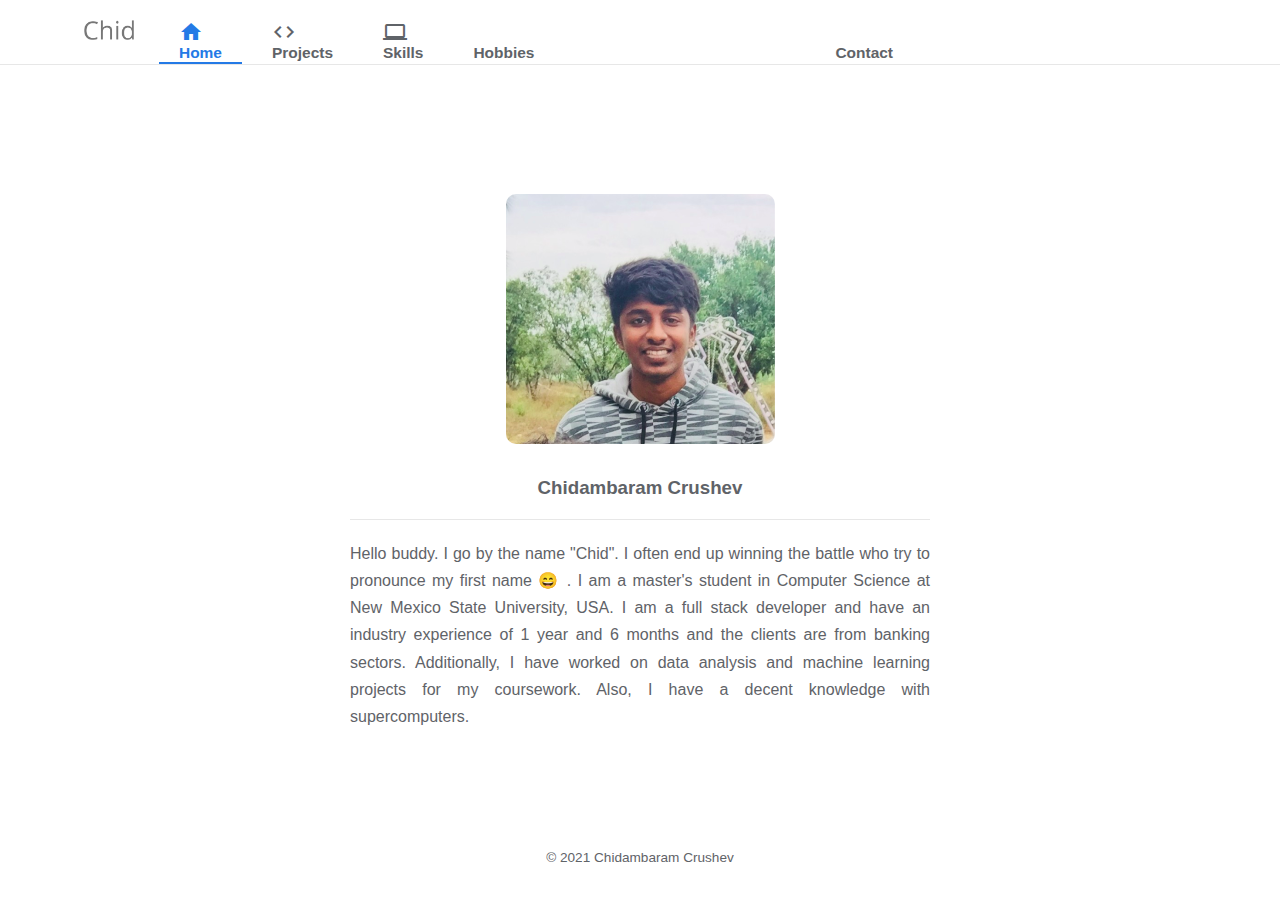
==== index.html @ 9d218151 "Intial Dev Commit" ====
<!DOCTYPE html>
<html lang="en">

<head>
    <meta charset="UTF-8">
    <meta name="viewport" content="width=device-width, initial-scale=1.0">
    <title>Home</title>
    <link rel='stylesheet' href='css/styles.css' />
    <link href="https://fonts.googleapis.com/icon?family=Material+Icons" rel="stylesheet">
    <link rel="icon" href="img/tab-logo.png">
    <script src="https://ajax.googleapis.com/ajax/libs/jquery/3.6.0/jquery.min.js"></script>
    <script src="js/script.js"></script>
</head>

<body>
    <div class="body">

        <header class="header-container">
            <navbar class="navbar-container">
                <div class="navbar-items1"><a href="index.html"><img src="img/logo.png" alt="Logo"></a></div>
                <div class="navbar-items2" id="navbar-items2">
                    <button class="close-button">
                        <span class="material-icons">close</span>
                    </button>
                    <a class="page-links items is-active" href="index.html"><span class="material-icons">home</span>
                        Home</a>
                    <a class="page-links items" href="project.html"><span class="material-icons">code</span>
                        Projects</a>
                    <a class="page-links items" href="skillset.html"><span class="material-icons">computer</span>
                        Skills</a>
                    <a class="page-links items" href="hobbies.html"><span class="material-icons">sports_soccer</span>
                        Hobbies</a>
                    <a class="page-links items" href="contact.html"><span class="material-icons">contact_page</span>
                        Contact</a>
                        <button class="dark-button"><span class="material-icons">dark_mode</span></button>
                        <button class="light-button" hidden="hidden"><span class="material-icons">light_mode</span></button> 
                    </div>
                <div class="navbar-items3">
                    <button class="menu-button">
                        <span class="material-icons">menu</span>
                    </button>
                </div>
            </navbar>
        </header>
        <div class="body-container">

            <main class="content">
                <!-- You can have section and articles here -->
                <section class="profile-container">
                    <div class="profile-photo">
                        <img src="img/profile-photo.png" alt="Profile Picture">
                    </div>
                    <div class="profile-information">
                        <span class="infomation">
                            <span class="profile-header">
                                <h3>Chidambaram Crushev</h3>
                            </span>
                            <div class="content">
                                Hello buddy. I go by the name "Chid". I often end up winning the battle who try to
                                pronounce my first name <span> &#128516;</span> . I am a master's student in Computer
                                Science at New Mexico State University, USA.
                                I am a full stack developer and have an industry experience of 1 year and 6 months and
                                the clients are from banking sectors. Additionally, I have worked on
                                data analysis and machine learning projects for my coursework. Also, I have a decent
                                knowledge with supercomputers.
                            </div> 

                </section>
            </main>
        </div>
    </div>
    <footer class="footer-container">
        <div class="footer-text">
            © 2021 Chidambaram Crushev
        </div>
    </footer>
</body>

</html>
---- css/styles.css ----
/* Generic CSS - Applied to all pages */

* {
    box-sizing: border-box;
    margin: 0;
    padding: 0;
    font-family: "Google Sans", "Helvetica Neue", sans-serif;
    outline: none;
    background: var(--background-color);
    color: var(--color);
}

html {
    --background-color: #fff;
    --color: #5f6368;
    --link-color: #247ae6;
    --link-responsive-color: #868686;
    --link-hover-color: rgb(252, 252, 252);
    --border-color: #e7e7e7;
    --skills-color: #5f6368;
    --border-profile-container: 0.5px solid #f1f1f1;
    --link-background-responsive-color: rgb(212, 212, 212);
    --border-project-column: #e7e7e7;
    --skills-topleft-color: rgb(238, 253, 251);
    --skills-topright-color: rgb(253, 239, 246);
    --skills-bottomleft-color: rgb(255, 243, 240);
    --skills-bottomright-color: rgb(231, 239, 255);
}

.dark {
    --background-color: rgb(26, 26, 26);
    --color: #9c9c9c;
    --link-color: #3f9cf3;
    --border-color: #2c2c2c;
    --link-responsive-color: #313131;
    --link-background-responsive-color: rgb(214, 214, 214);
    --link-hover-color: rgb(252, 252, 252);
    --border-profile-container: none;
    --border-project-column: #2c2c2c;
    --skills-color: #2c2c2c;
    ;
    --skills-topleft-color: rgb(212, 252, 245);
    --skills-topright-color: rgb(253, 207, 230);
    --skills-bottomleft-color: rgb(253, 196, 131);
    --skills-bottomright-color: rgb(172, 187, 218);
}

.body {
    min-height: calc(100vh - 65px);
}

.navbar-items2 ul {
    display: flex;
}

.header-container {
    width: 100%;
    height: 65px;
    border-bottom: 1px solid var(--border-color);
}


.navbar-container {
    height: 100%;
    position: relative;
    width: 90%;
    display: flex;
    margin: 0 auto;
}

a {
    text-decoration: none;
}


.navbar-items1 {
    flex: 1;
    padding: 20px;
    font-weight: 600;
}

.navbar-items2 {
    flex: 4;
    justify-content: flex-end;
    font-size: 0.967rem;
    display: flex;
    font-weight: 600;
}

.items a {
    border-radius: 20px;
    border: 1px solid transparent;
    padding-left: 10px;
}

.items {
    padding: 20px;
    margin: 0 5px;
}

.navbar-items1 img {
    width: 50px;
}

.navbar-items3 {
    cursor: pointer;
}

.items:hover {
    cursor: pointer;
    border-bottom: 2px solid var(--link-color);
}

.items.is-active {
    color: var(--link-color);
    border-bottom: 2px solid var(--link-color);
}

.items.is-active .material-icons {
    color: var(--link-color);
}

.material-icons {
    font-family: 'Material Icons';
    font-weight: normal;
    font-style: normal;
    font-size: 24px;
    line-height: 1;
    letter-spacing: normal;
    text-transform: none;
    display: inline-block;
    white-space: nowrap;
    word-wrap: normal;
    direction: ltr;
    -webkit-font-feature-settings: 'liga';
    -webkit-font-smoothing: antialiased;
    vertical-align: middle;
}

.material-icons.dark-mode {
    padding: 20px;
    margin: 0 5px;
}

.footer-container {
    width: 100%;
    bottom: 0;
    left: 0;
    height: 50px;
    font-size: 0.85rem;
    margin: auto;
    text-align: center;
    padding-top: 15px;
}


.dark-button,
.light-button,
.menu-button,
.close-button {
    background: none;
    cursor: pointer;
    border: none;
    outline: none;
}

.close-button .material-icons {
    font-size: 15px;
    padding: 5px;
}


/* Generic CSS - Applied to all pages */


/* Index page specific css */

.profile-container {
    display: flex;
    margin: 5% 25%;
    border: var(--border-profile-container);
    padding: 30px;
    border-radius: 10px;
}

.profile-photo {
    flex: 20%;
}

.profile-information {
    flex: 80%;
    margin-left: 5%;
}

.profile-photo img {
    border-radius: 10px;
}

.profile-container .content {
    margin-top: 20px;
    padding: 20px 0;
    line-height: 1.7rem;
    text-align: justify;
    border-top: 1px solid var(--border-color);
}

/* Index page specific css */


/* Project page CSS */

.project-container {
    width: 90%;
    margin: auto;    
    padding: 30px;
}

.project-container h4 {
    text-align: center;
    line-height: 1.7rem;
}

.project-container .main-header {
    margin-bottom: 3%;
}

.project-container .row {
    display: flex;
    justify-content: space-evenly;
}



.project-container .column {
    border: 0.5px solid var(--border-project-column);
    flex: 50%;
    border-radius: 10px;
    overflow: auto;
    font-size: 0.95rem;
    max-width: 475px;
}

.project-container .project-image img {
    display: block;
    width: 100%;
}

.project-container .project-image {
    border-bottom: 1px solid var(--border-project-column);
}

.project-container .project-title {
    padding: 15px;
    border-bottom: 1px solid var(--border-project-column);
    text-align: center;
}

.project-container .project-keypoints {
    padding: 20px;
    width: 100%;
    text-align: justify;
    line-height: 1.7rem;
}

.project-container .project-stack {
    padding: 0 20px;
    width: 100%;
    text-align: justify;
    line-height: 1.7rem;
}

.source-code {
    padding: 20px;
}

.repo {
    outline: none;
    padding: 10px;
    border: 0.5px solid var(--border-color);
    outline: none;
    border-radius: 20px;
    cursor: pointer;
}


.project-container .row:not(:nth-child(2)){
    margin-top: 3%;
}

/* Project page CSS */


/* Hobbies page CSS */


.hobbies-container {
    margin: 0 25%;
    padding: 30px;
}

.hobbies-container h4 {
    text-align: center;
    line-height: 4rem;
}

.hobbies-container .row {
    display: flex;
    flex-direction: row;
    padding: 30px 0;
    border-top: 1px solid var(--border-color);
}

.hobbies-container .row .column-image {
    flex: 20%;
}

.hobbies-container .row .column-description {
    flex: 80%;
}

.hobbies-container .hobbies-header {
    text-align: left;
    line-height: 2.0rem !important;
    padding: 0 20px;
}

.hobbies-container .hobbies-description {
    padding: 0 20px;
    line-height: 1.7rem;
    text-align: justify;
}

.hobbies-container .column-image img {
    width: 200px;
}


/* Hobbies page CSS */


/* Contact page CSS */

.contact-container {
    padding: 30px;
    display: flex;
    line-height: 4rem;
    flex-direction: column;
}

.contact-container .message-container {
    flex: 100%;
}

.contact-container .social-media-container {
    flex: 100%;
}

.contact-container h4 {
    text-align: center;
}

.contact-container form {
    margin: 0 30%;
}

.form-buttons {
    text-align: center;
    width: 100%;
}

input[type="submit"],
input[type="reset"] {
    outline: none;
    padding: 10px;
    border: 0.5px solid var(--border-color);
    outline: none;
    border-radius: 20px;
    margin: 0 2%;
    letter-spacing: 0.05rem;
    cursor: pointer;
}

input[type="text"] {
    border: none;
    border-bottom: 0.5px solid var(--border-color);
    width: 70%;
    margin-left: 5%;
    padding: 10px;
}

#textarea {
    margin-top: 5%;
    margin-left: 12%;
    padding: 10px;
    border: 0.5px solid var(--border-color);
    width: 70%;
}

.social-media-text,
.social-media-links,
.email,
.location {
    text-align: center;
}

.contact-container img {
    width: 24px;
    margin: 10px;
}

/* Contact page CSS */


/*Skills page CSS */

.skillset-container {
    margin: 0 5%;
    padding: 30px;
    color: var(--skills-color);
}



.sub-header1,
.sub-header2 {
    background: inherit;
    padding: 10px;
}

.skills-description-proficient,
.skills-description-exposure {
    background: inherit;
    padding: 3px 10px 10px 10px;
}

.learning-skills {
    line-height: 2.5rem;
    text-align: left;
}

.dark .sub-header1,
.dark .sub-header2,
.dark .skills-description-proficient,
.dark .skills-description-exposure {
    color: var(--skills-color);
}

.skills-description-proficient,
.skills-description-exposure {
    line-height: 1.7rem;
    font-size: 0.95rem;
}

.skillset-container .main-header,
.skillset-container .sub-header {
    text-align: center;
    line-height: 4rem;
}

.sections {
    display: flex;
    flex-direction: row;
    margin-top: 1%;
}

.first-section .row, .second-section .row{
    display: flex;
}

.first-section, .second-section {
    flex: 50%;
}

.second-section .row {
    width: 100%;
    height: 100%;
}

.second-section {
    border:1px solid var(--border-color)
}


.first-section .row .column {
    flex: 50%;
    padding: 10px;
}

.second-section .row .column {
    padding: 0 10px;
    margin: auto;
}


#column1 {
    background: var(--skills-topleft-color);
}

#column2 {
    background: var(--skills-topright-color);
}

#column3 {
    background: var(--skills-bottomleft-color);
}

#column4 {
    background: var(--skills-bottomright-color);
}

/* Skills page CSS */

/* Media Queries */

@media screen and (min-width: 1024px) {
    .project-container .row {
        flex-direction: row;
        /* margin-bottom: 3%; */
    }

    .navbar-items3,
    .close-button {
        display: none;
    }

    .navbar-items2 {
        display: flex;
    }

}



@media screen and (max-width: 1023.5px) {

    .navbar-items1 {
        text-align: center;
    }

    .navbar-container .navbar-items2 {
        position: absolute;
        top: 100px;
        display: none;

    }

    .navbar-items3 {
        display: block;
        position: absolute;
        right: 20px;
        top: 15px
    }

    .navbar-items2 .items {
        display: block;
        border-radius: 0 10px;
        margin: 10px 0;
        padding: 10px;
    }


    .navbar-container .navbar-items2.responsive-dropdown {
        display: block !important;
        position: fixed;
        height: 100%;
        width: 50%;
        right: 0px;
        top: 0px;
        z-index: 1000;
        border: 0.5px solid var(--border-project-column);
    }

    .dark-button,
    .light-button {
        width: 100%;
        margin: auto;
        padding-right: 40%;
    }

    .dark-button .material-icons,
    .light-button .material-icons {
        margin-left: 50%;
    }

    .items:hover {
        cursor: pointer;
        color: var(--link-hover-color);
    }

    .items.is-active {
        color: var(--link-responsive-color);
        background: var(--link-background-responsive-color);
        border-bottom: none;
    }

    .items.is-active .material-icons {
        color: var(--link-responsive-color);
        background: var(--link-background-responsive-color);
    }

    .close-button {
        display: block;
    }


    .hobbies-container {
        margin: 0 20%;
    }
}

@media screen and (min-width: 1250px){
    .project-container .row .column:first-child{
        margin-left:5%
    }
    
    .project-container .row .column:nth-child(2){
        margin-right: 5%;
    }

}

@media screen and (max-width: 1250px) {
    .project-container .row {
        flex-direction: column;
    }

    .project-container .row .column {
        margin: auto;
    }

    .project-container .row .column:nth-child(2){
        margin-top: 3%;
    }

}

@media screen and (max-width: 1500px) {

    .profile-container, .hobbies-container .row {
        flex-direction: column;
    }

    .profile-container .profile-photo{
        flex: 100%;
        margin: 6% auto 0 auto;
    }

    .hobbies-container .column-image {
        margin: 0 auto;
    }

    .hobbies-container .column-description {
        margin: 5%;
    }

    .hobbies-container .hobbies-description {
        margin: 10px;
    }

    .hobbies-container .hobbies-header {
        text-align: center;
    }

    .profile-container .profile-information {
        margin: 5% 0 0 0;
    }

    .profile-header {
        text-align: center;
    }

    .profile-container {
        border: none;
    }



    /* Project Container */
    .sections {
        flex-direction: column;
    }

    .sections .second-section .row{
        padding: 20px;
    }

    /* Project Container */

}



@media screen and (max-width: 900px) {

    .profile-container {
        margin: 5% 20%
    }

    .hobbies-container {
        margin: 0 15%;
    }

    .first-section .row, .second-section .row {
        flex-direction: column;
    }

}

@media screen and (max-width: 700px) {

    .profile-container {
        margin: 5% 15.5%;
    }

    .hobbies-container {
        margin: 0;
    }

    .hobbies-container .column-description {
        margin: 0;
        padding: 0;
    }

}

@media screen and (max-width: 700px) {

    .profile-container {
        margin: 5% 5%;
    }

}
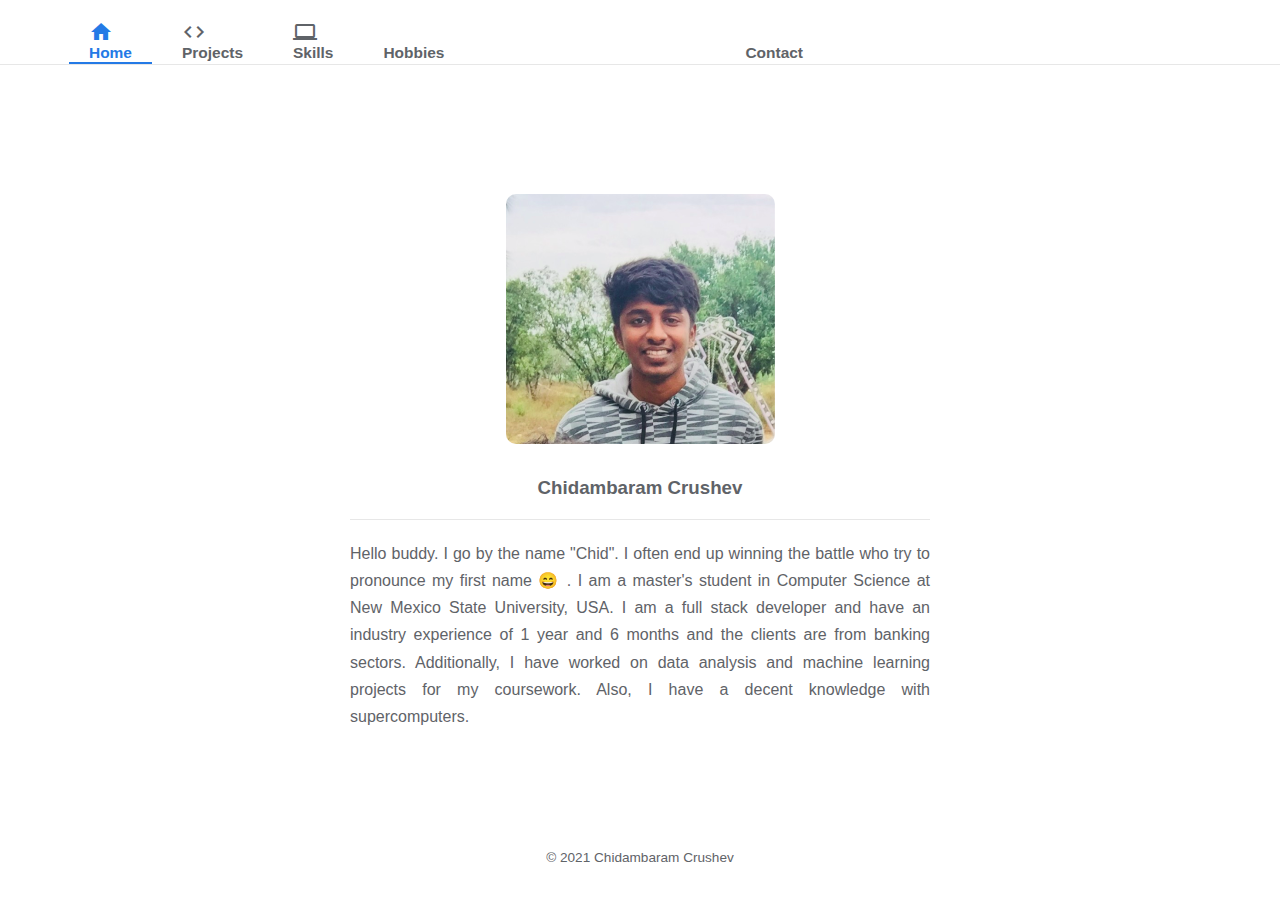
==== commit eecd839f: "Merge pull request #6 from chidcrushev/dev" ====
--- a/index.html
+++ b/index.html
@@ -17,7 +17,7 @@
 
         <header class="header-container">
             <navbar class="navbar-container">
-                <div class="navbar-items1"><a href="index.html"><img src="img/logo.png" alt="Logo"></a></div>
+                <!-- <div class="navbar-items1"><a href="index.html"><img src="img/logo.png" alt="Logo"></a></div> -->
                 <div class="navbar-items2" id="navbar-items2">
                     <button class="close-button">
                         <span class="material-icons">close</span>
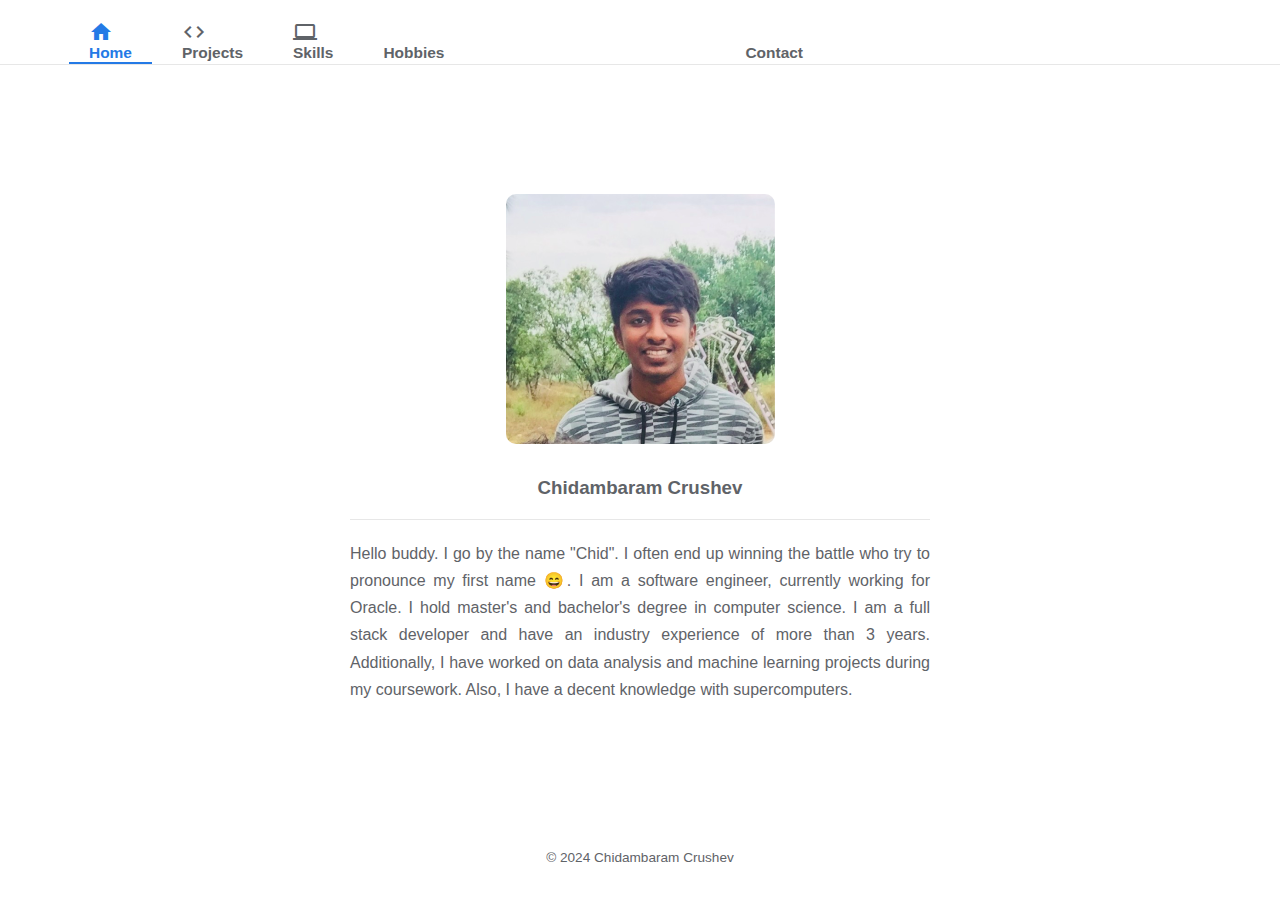
==== commit 5daba8d2: "Website Updates" ====
--- a/index.html
+++ b/index.html
@@ -5,7 +5,7 @@
     <meta charset="UTF-8">
     <meta name="viewport" content="width=device-width, initial-scale=1.0">
     <title>Home</title>
-    <link rel='stylesheet' href='css/styles.css' />
+    <link rel='stylesheet' href='https://chidcrushev.github.io/portfolio/css/styles.css' />
     <link href="https://fonts.googleapis.com/icon?family=Material+Icons" rel="stylesheet">
     <link rel="icon" href="img/tab-logo.png">
     <script src="https://ajax.googleapis.com/ajax/libs/jquery/3.6.0/jquery.min.js"></script>
@@ -57,11 +57,10 @@
                             </span>
                             <div class="content">
                                 Hello buddy. I go by the name "Chid". I often end up winning the battle who try to
-                                pronounce my first name <span> &#128516;</span> . I am a master's student in Computer
-                                Science at New Mexico State University, USA.
-                                I am a full stack developer and have an industry experience of 1 year and 6 months and
-                                the clients are from banking sectors. Additionally, I have worked on
-                                data analysis and machine learning projects for my coursework. Also, I have a decent
+                                pronounce my first name <span> &#128516;</span>. I am a software engineer, currently working for Oracle. 
+                                I hold master's and bachelor's degree in computer science.
+                                I am a full stack developer and have an industry experience of more than 3 years. Additionally, I have worked on
+                                data analysis and machine learning projects during my coursework. Also, I have a decent
                                 knowledge with supercomputers.
                             </div> 
 
@@ -71,9 +70,9 @@
     </div>
     <footer class="footer-container">
         <div class="footer-text">
-            © 2021 Chidambaram Crushev
+            © 2024 Chidambaram Crushev
         </div>
     </footer>
 </body>
 
-</html>+</html>
